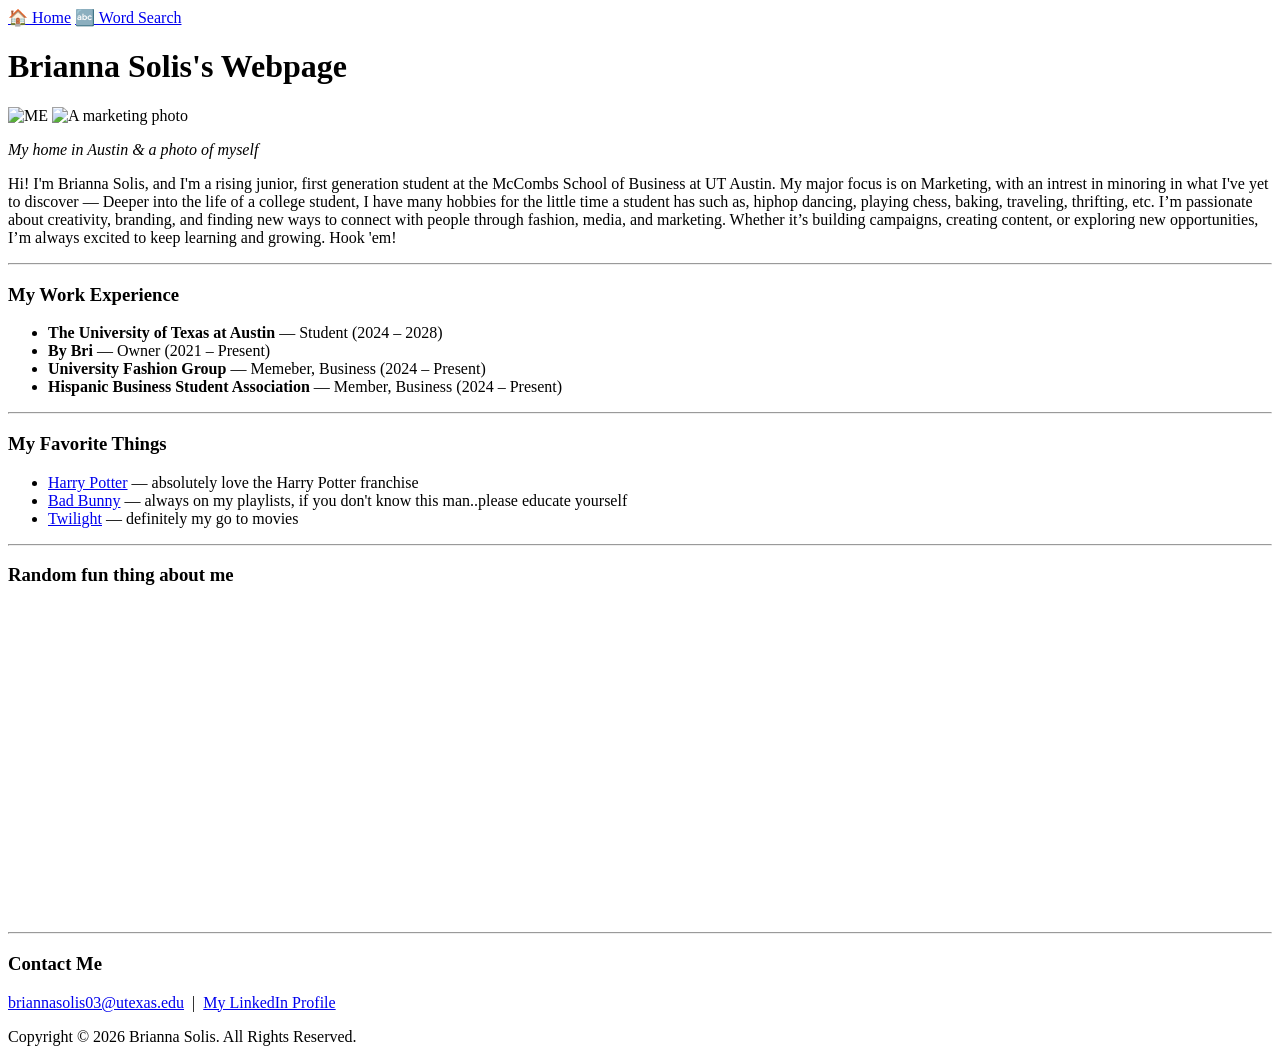
==== notepad index.html @ 4b982f5d "Add files via upload" ====
<!DOCTYPE html>
<html>
<head>
  <!--The <title> tag is the name that shows up in the browser tab-->
  <title>Brianna Solis's Webpage</title>

  <!--This line connects our HTML page to a separate CSS file called style.css.
      CSS controls how the page looks (colors, fonts, spacing).
      Keeping CSS in its own file is a best practice—it keeps HTML clean.-->
  <link rel="stylesheet" href="style.css">
</head>

</style>


<body>

 <body>

  <!-- NAVIGATION -->
  <nav class="site-nav">
    <a href="index.html">🏠 Home</a>
    <a href="wordsearch.html" class="active">🔤 Word Search</a>
    <span </span>
  </nav>
  
  <!--This is the title at the top of the page-->
  <h1 class="page-title"> Brianna Solis's Webpage</h1>

  <!--Three photos in a horizontal row.
      The middle one is NOT actually me—see the caption below.
      Lesson for class: alt text should always be honest about what an image is.-->
  <div class="photo-row">
    <img class="row-photo"
         alt="ME"
         src="https://tse1.explicit.bing.net/th/id/OIP.l4Qlf9jXsOmQYqEzq_H2SgHaFj?r=0&rs=1&pid=ImgDetMain&o=7&rm=3.jpg" />
    <img class="row-photo"
         alt="A marketing photo"
         src="C:\Users\solis\Downloads\MIS Class\IMG_1811.jpg" />
   
  </div>
  <p class="caption">
    <em>My home in Austin & a photo of myself</em>
  </p>

  <!--This is the About Me paragraph-->
  <p class="about-me">
    Hi! I'm Brianna Solis, and I'm a rising junior, first generation student at the McCombs
    School of Business at UT Austin. My major focus is on Marketing, with an intrest in minoring in what I've yet to discover
    &mdash; Deeper into the life of a college student, I have many hobbies for the little time a student has such as, hiphop dancing, playing chess, baking, 
	traveling, thrifting, etc. I’m passionate about creativity, branding, and finding new ways to connect with people through fashion, media, and marketing. Whether it’s building campaigns, creating content, or exploring new opportunities, 
	I’m always excited to keep learning and growing. Hook 'em!
  </p>

  <hr />

  <!--Work experience as a bulleted list-->
  <h3>My Work Experience</h3>
  <ul>
    <li><strong>The University of Texas at Austin</strong> &mdash; Student (2024 &ndash; 2028)</li>
    <li><strong>By Bri</strong> &mdash; Owner (2021 &ndash; Present)</li>
    <li><strong>University Fashion Group</strong> &mdash; Memeber, Business (2024 &ndash; Present)</li>
    <li><strong>Hispanic Business Student Association</strong> &mdash; Member, Business (2024 &ndash; Present)</li>
  </ul>

  <hr />

  <!--My Favorite Things: a bulleted list of links-->
  <h3>My Favorite Things</h3>
  <ul>
    <li><a href="https://www.harrypotter.com/" target="_blank">Harry Potter</a> &mdash; absolutely love the Harry Potter franchise</li>
    <li><a href="https://eu.usatoday.com/story/entertainment/music/2026/02/03/bad-bunny-profile-super-bowl-halftime-show-grammys-winner/88302767007/" target="_blank">Bad Bunny</a> &mdash; always on my playlists, if you don't know this man..please educate yourself</li>
    <li><a href="https://stepheniemeyer.com/the-twilight-saga/" target="_blank">Twilight</a> &mdash; definitely my go to movies</li>
  </ul>

  <hr />

  <!--YouTube videos: each one is an iframe.
      Tip for students: to add your own, go to YouTube > Share > Embed,
      and copy the FULL iframe tag.--> 
  <h3>Random fun thing about me</h3>

  <div class="video-grid">

<iframe width="560" height="315" src="https://www.youtube.com/embed/iSBVeZrDfGY?si=9UCgUkDwISlm15S7" title="YouTube video player" frameborder="0" allow="accelerometer; autoplay; clipboard-write; encrypted-media; gyroscope; picture-in-picture; web-share" referrerpolicy="strict-origin-when-cross-origin" allowfullscreen></iframe>

  </div>

  <hr />

  <!--Contact section.
      The mailto: link opens the user's email program.
      LinkedIn opens in a new tab.-->
  <h3>Contact Me</h3>
  <p class="contact-line">
    <a href="mailto:briannasolis03@utexas.edu">briannasolis03@utexas.edu</a>
    &nbsp;|&nbsp;
    <a href="http://www.linkedin.com/in/briannansolis" target="_blank">My LinkedIn Profile</a>
  </p>

  <!--Footer with copyright-->
  <footer class="page-footer">
    Copyright &copy; 2026 Brianna Solis. All Rights Reserved.
  </footer>

</body>
</html>
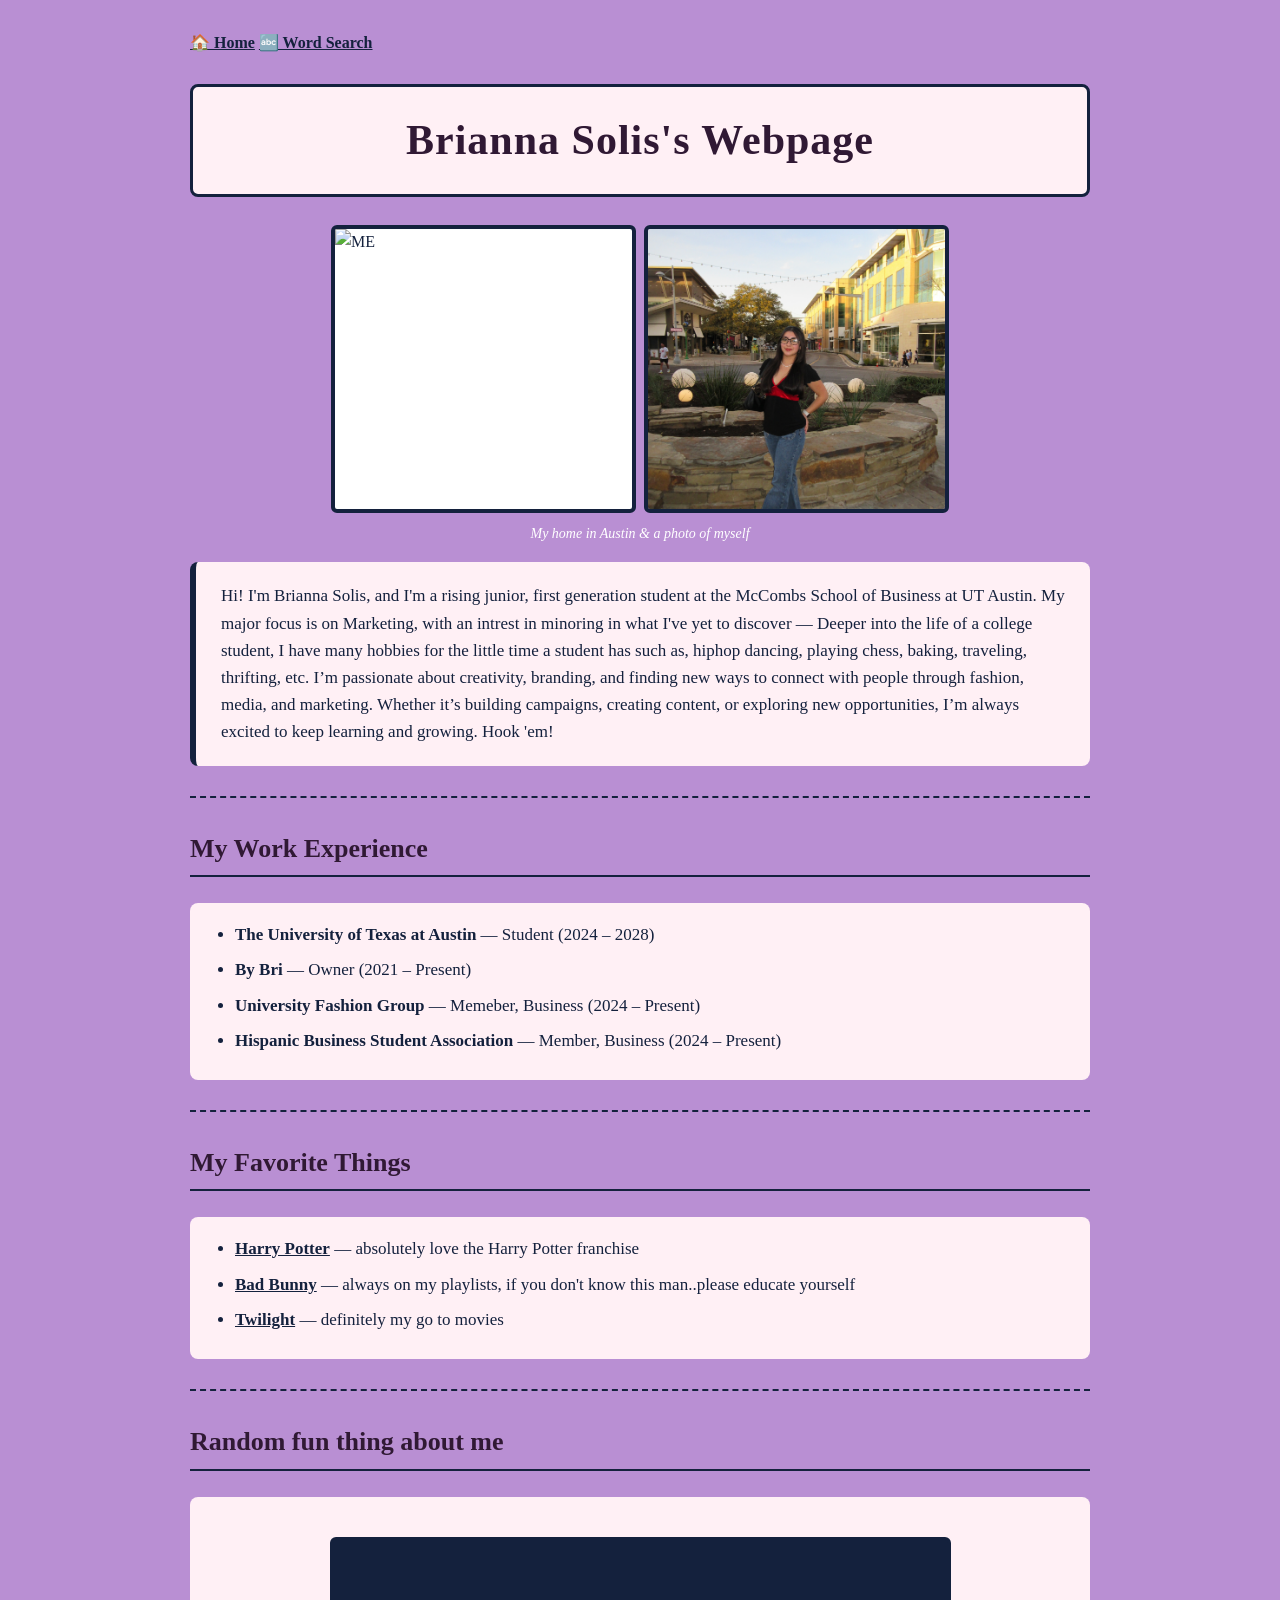
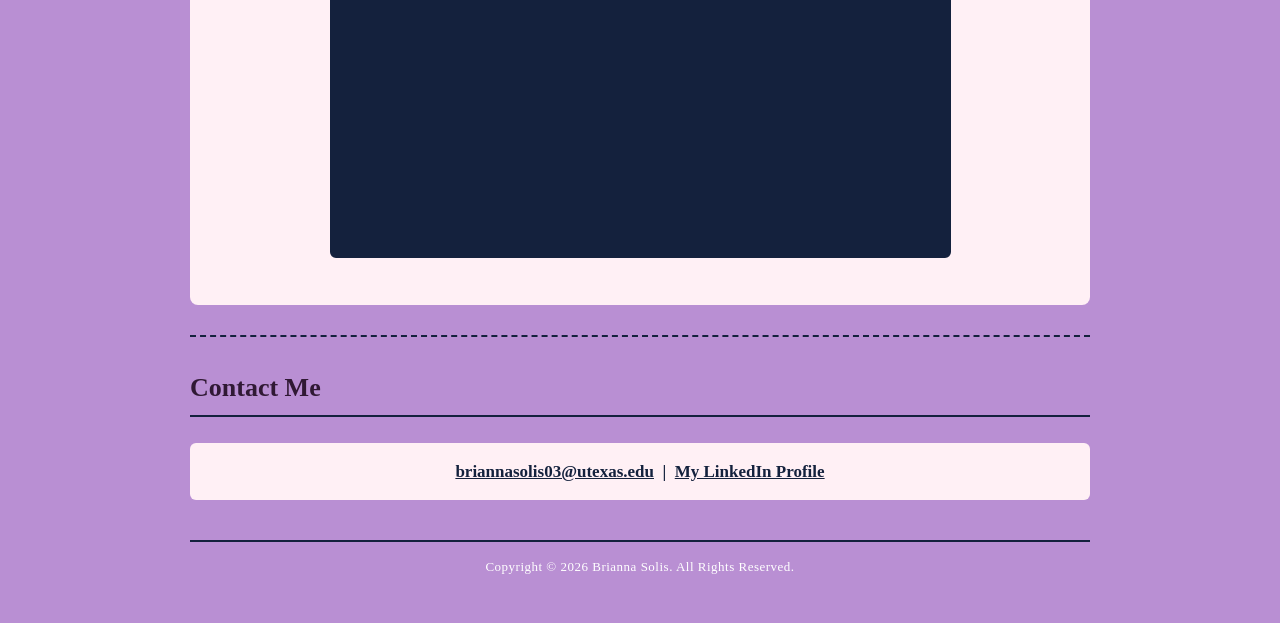
==== commit bd7720a6: "Update notepad index.html" ====
--- a/notepad index.html
+++ b/notepad index.html
@@ -36,7 +36,7 @@
          src="https://tse1.explicit.bing.net/th/id/OIP.l4Qlf9jXsOmQYqEzq_H2SgHaFj?r=0&rs=1&pid=ImgDetMain&o=7&rm=3.jpg" />
     <img class="row-photo"
          alt="A marketing photo"
-         src="C:\Users\solis\Downloads\MIS Class\IMG_1811.jpg" />
+         src="IMG_1811.jpg" />
    
   </div>
   <p class="caption">
--- a/style.css
+++ b/style.css
@@ -0,0 +1,182 @@
+body {
+  background-color: #b98fd3;          /* burnt orange background */
+  color: #14213D;                     /* navy text for contrast  */
+  font-family: Georgia, "Times New Roman", serif;
+  max-width: 900px;
+  margin: 0 auto;                     /* centers the whole page  */
+  padding: 30px 20px;
+  line-height: 1.6;
+}
+
+/* ---- Page title ---- */
+.page-title {
+  text-align: center;
+  color: #301934;                     /* navy title */
+  background-color: #FFF0F5;          /* khaki bar behind title */
+  font-size: 42px;
+  font-weight: bold;
+  padding: 20px;
+  border: 3px solid #14213D;
+  border-radius: 8px;
+  letter-spacing: 1px;
+}
+
+/* ---- Photo row at top: three images side-by-side ---- */
+.photo-row {
+  display: flex;                      /* puts items in a row */
+  justify-content: center;            /* centers them horizontally */
+  align-items: stretch;
+  gap: 8px;                           /* small space between photos */
+  margin: 20px 0 10px 0;
+}
+
+.row-photo {
+  width: 33%;                         /* each photo takes ~one-third */
+  height: 280px;                      /* all photos same height */
+  object-fit: cover;                  /* crop to fill, no distortion */
+  border: 4px solid #14213D;          /* navy frame */
+  border-radius: 6px;
+  background-color: #FFFFFF;
+}
+
+/* ---- Section headings (Fall 2026 Schedule, Videos, etc.) ---- */
+h3 {
+  color: #301934;                     /* white headings on orange */
+  font-size: 26px;
+  border-bottom: 2px solid #14213D;
+  padding-bottom: 6px;
+  margin-top: 30px;
+}
+
+/* ---- About Me paragraph ---- */
+.about-me {
+  background-color: #FFF0F5;          /* khaki "card" */
+  color: #14213D;
+  padding: 20px 25px;
+  border-radius: 8px;
+  border-left: 6px solid #14213D;
+  font-size: 17px;
+}
+
+/* ---- Resume line ---- */
+.resume-line {
+  text-align: center;
+  background-color: #FFF0F5;
+  color: #14213D;
+  padding: 12px;
+  border-radius: 6px;
+  font-size: 18px;
+  font-weight: bold;
+}
+
+/* ---- Captions under photos ---- */
+.caption {
+  text-align: center;
+  color: #FFFFFF;
+  font-size: 14px;
+  margin-top: 0;
+  padding: 0 20px;
+}
+
+/* ---- Lists ---- */
+ol, ul {
+  background-color: #FFF0F5;
+  color: #14213D;
+  padding: 18px 18px 18px 45px;       /* extra left padding for bullets */
+  border-radius: 8px;
+  font-size: 17px;
+}
+
+li {
+  margin-bottom: 8px;
+}
+
+/* ---- Links ---- */
+a {
+  color: #14213D;
+  font-weight: bold;
+  text-decoration: underline;
+}
+
+a:hover {
+  color: #BF5700;
+  background-color: #FFFFFF;
+  padding: 1px 3px;
+  border-radius: 3px;
+}
+
+/* ---- Horizontal rules ---- */
+hr {
+  border: none;
+  border-top: 2px dashed #14213D;
+  margin: 30px 0;
+}
+
+/* ---- Video grid: 2 videos per row ---- */
+.video-grid {
+  justify-items: center;
+  text-align:center;
+  background-color: #FFF0F5;
+  padding: 40px;
+  border-radius: 8px;
+}
+
+.video-grid iframe {
+  width: 75%;
+  justify-items: center;
+  text-align:center;
+  border: 3px solid #14213D;
+  border-radius: 6px;
+  background-color: #14213D;
+}
+
+/* ---- Contact line ---- */
+.contact-line {
+  text-align: center;
+  background-color: #FFF0F5;
+  color: #14213D;
+  padding: 15px;
+  border-radius: 6px;
+  font-size: 17px;
+  font-weight: bold;
+}
+
+/* ---- Footer ---- */
+.page-footer {
+  text-align: center;
+  color: #FFFFFF;
+  font-size: 13px;
+  margin-top: 40px;
+  padding: 15px;
+  border-top: 2px solid #14213D;
+  letter-spacing: 0.5px;
+}
+
+/* ---- Mobile / smaller screens ---- */
+@media (max-width: 700px) {
+  .video-grid {
+    grid-template-columns: 1fr;
+  }
+
+  .page-title {
+    font-size: 30px;
+  }
+
+  /* Stack the photos vertically on small screens */
+  .photo-row {
+    flex-direction: column;
+    align-items: center;
+  }
+
+  .row-photo {
+    width: 90%;
+    height: 250px;
+  }
+
+  /* Stack contact links on small screens */
+  .contact-line {
+    font-size: 15px;
+  }
+}
+
+
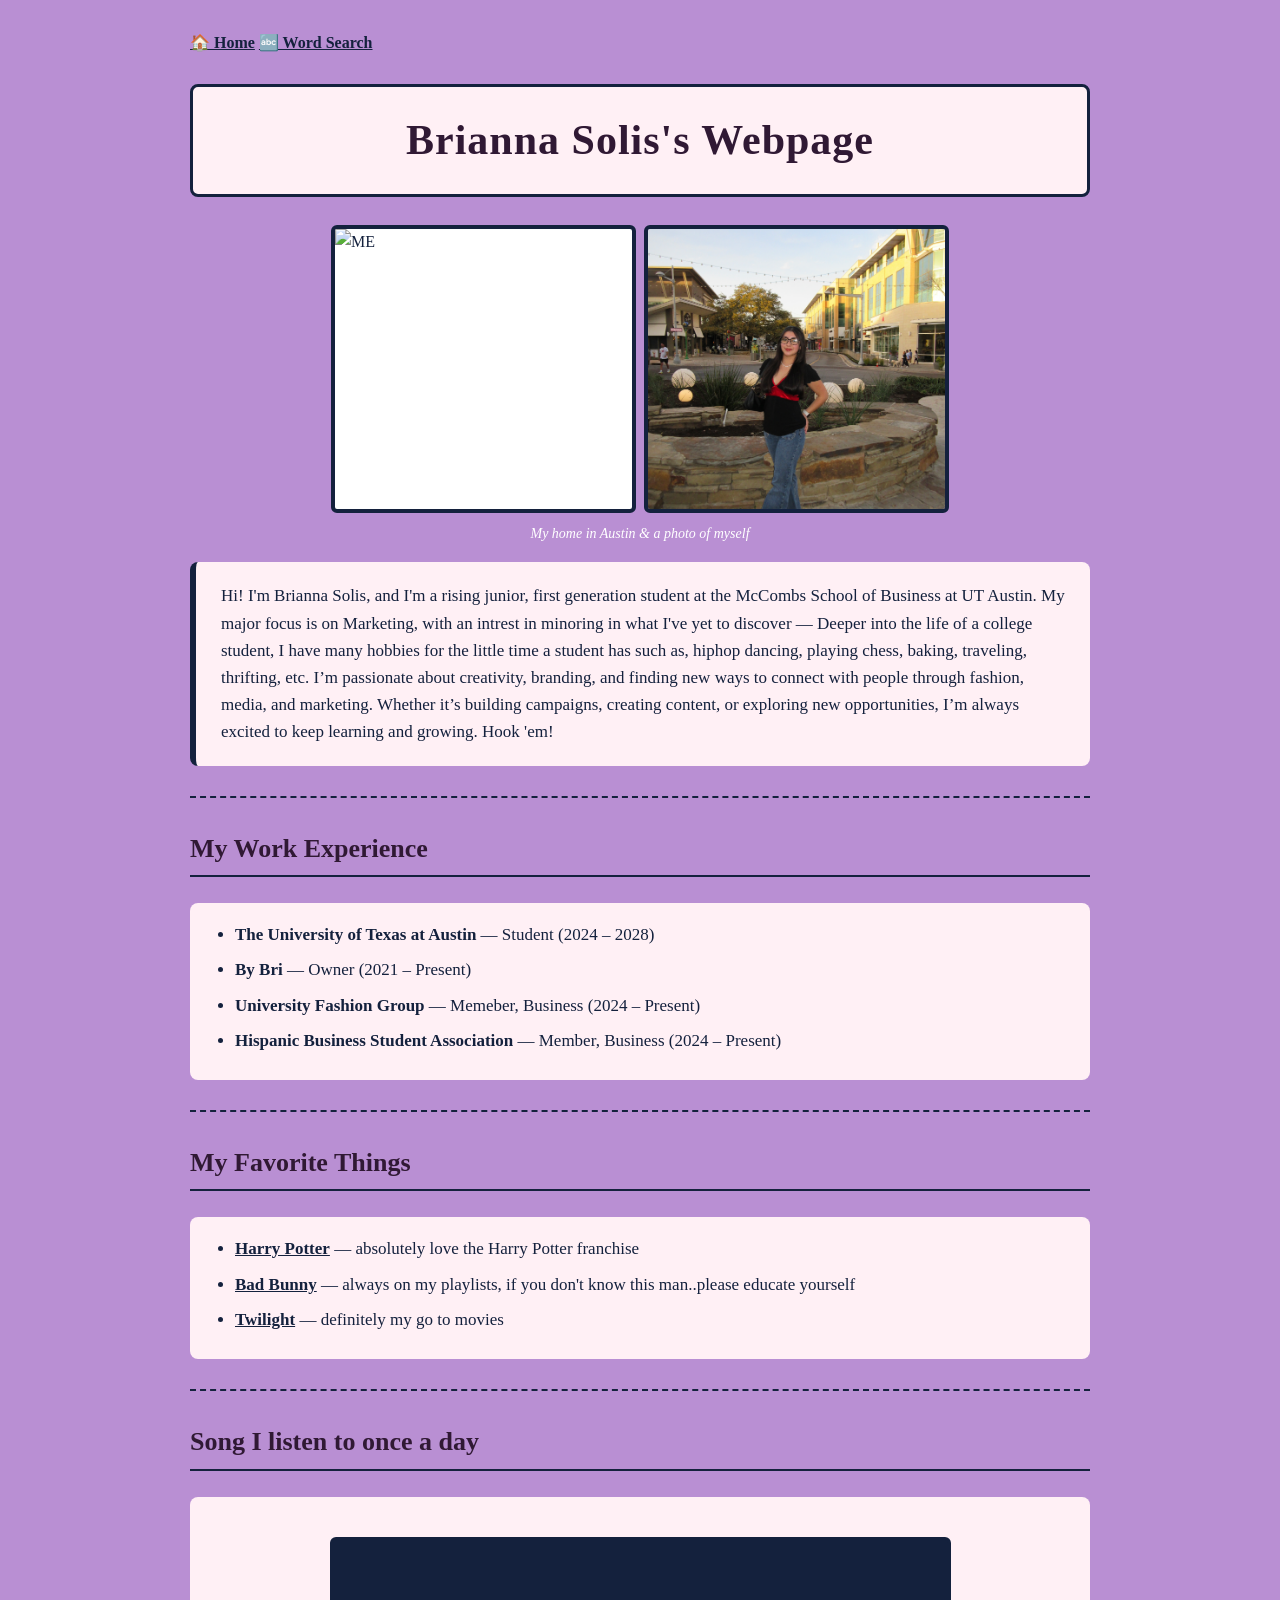
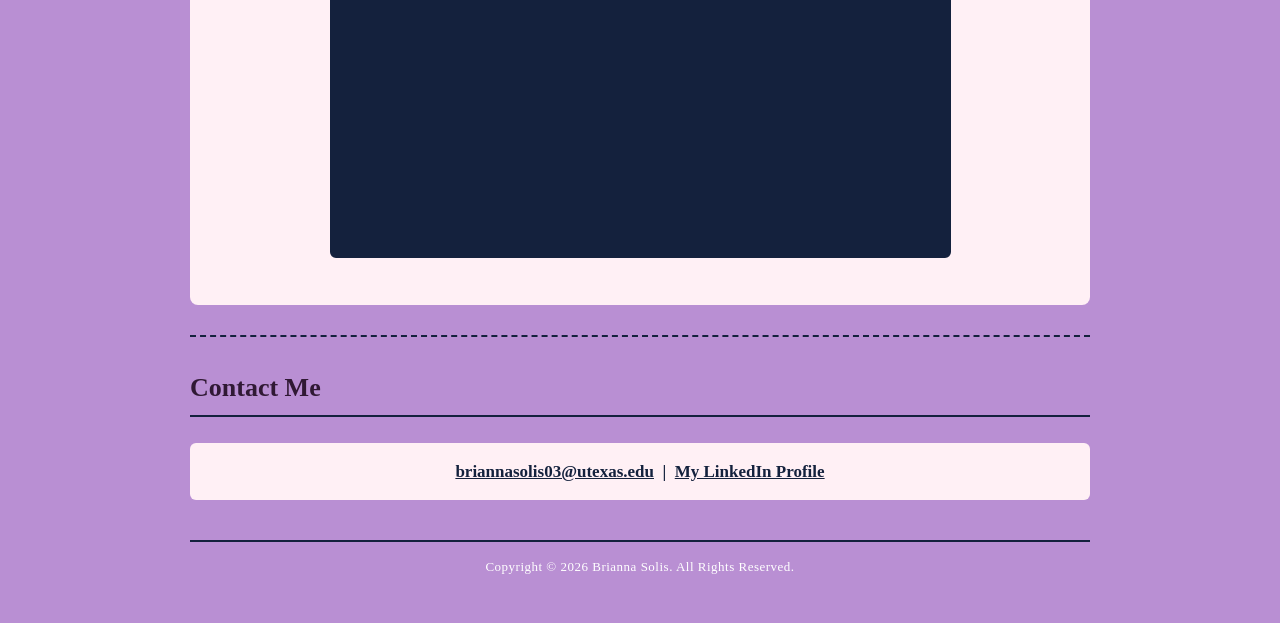
==== commit b82de112: "Update notepad index.html" ====
--- a/notepad index.html
+++ b/notepad index.html
@@ -78,7 +78,7 @@
   <!--YouTube videos: each one is an iframe.
       Tip for students: to add your own, go to YouTube > Share > Embed,
       and copy the FULL iframe tag.--> 
-  <h3>Random fun thing about me</h3>
+  <h3>Song I listen to once a day</h3>
 
   <div class="video-grid">
 
